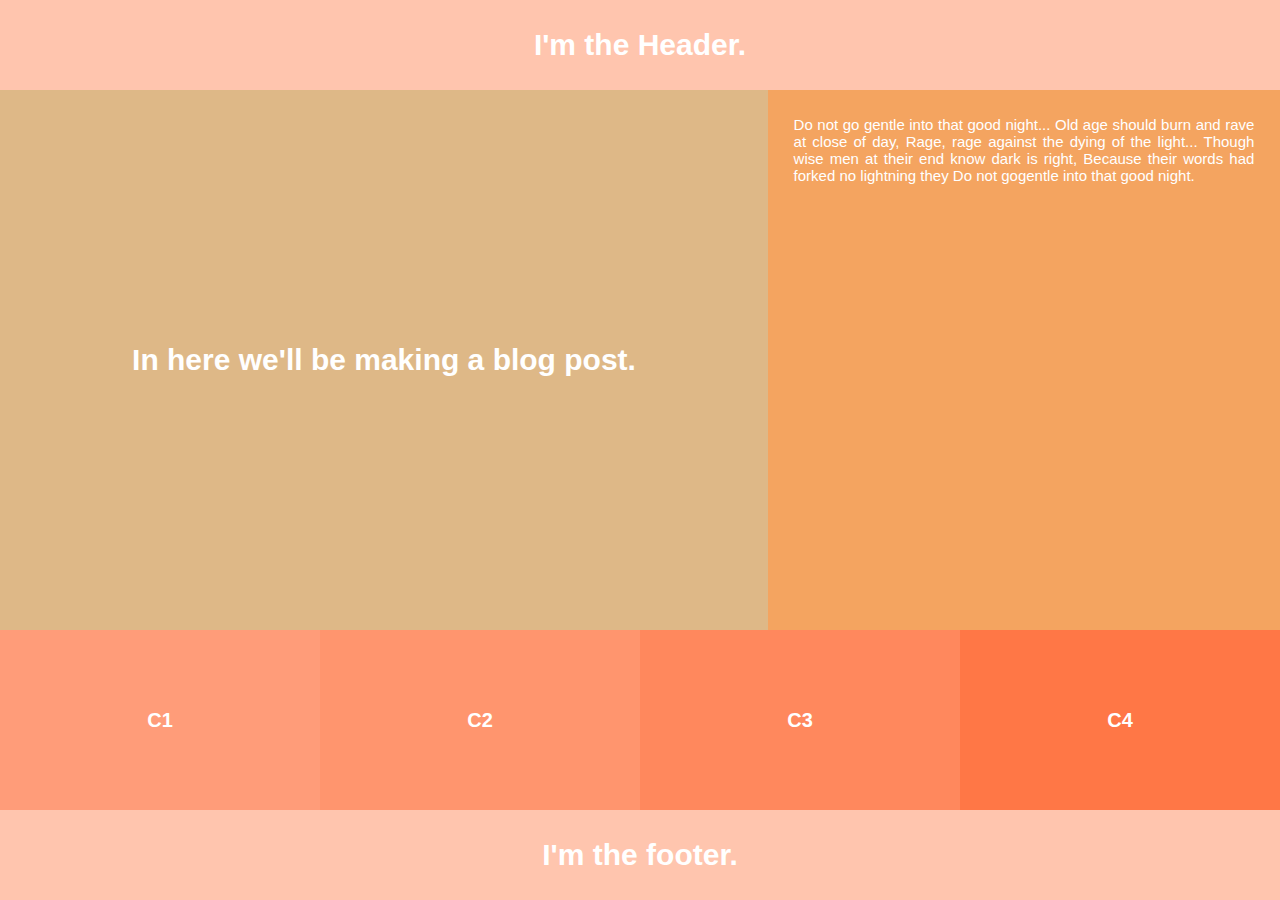
==== gitTestingWebpage/index.html @ e15b5311 "Finished working on the general layout as specified by the client (sorry fot the last commit message" ====
<!DOCTYPE html>
<html lang="en">
  <head>
    <meta charset="UTF-8" />
    <meta http-equiv="X-UA-Compatible" content="IE=edge" />
    <meta name="viewport" content="width=device-width, initial-scale=1.0" />
    <link rel="stylesheet" href="CSS/stylesheet.css" />
    <title>BlogPost</title>
  </head>
  <body>
    <header>
      <h2>I'm the Header.</h2>
      <nav class="navBar"></nav>
    </header>
    <main>
      <article class="art1">
        <h1>In here we'll be making a blog post.</h1>
        <p>
          Do not go gentle into that good night... Old age should burn and rave
          at close of day, Rage, rage against the dying of the light... Though
          wise men at their end know dark is right, Because their words had
          forked no lightning they Do not gogentle into that good night.
        </p>
      </article>
      <div class="container">
        <div class="container__C1">C1</div>
        <div class="container__C2">C2</div>
        <div class="container__C3">C3</div>
        <div class="container__C4">C4</div>
      </div>
    </main>
    <footer>
      <h2>I'm the footer.</h2>
    </footer>
  </body>
</html>
---- gitTestingWebpage/CSS/stylesheet.css ----
/* Main Document style */

* {
  box-sizing: border-box;
  margin: 0;
  padding: 0;
}
html {
  font-size: 6.25%;
  text-align: center;
  font-family: Helvetica, Arial, sans-serif;
}

body {
  width: 100%;
  height: 100;
  font-size: 100%;
}

/* Main Webpage style */

header {
  display: flex;
  justify-content: center;
  align-items: center;
  width: 100vw;
  height: 10vh;
  background-color: rgb(255, 197, 174);
}
main {
  display: flex;
  flex-wrap: wrap;
  width: 100vw;
  height: 80vh;
  background-color: lightyellow;
}
footer {
  display: flex;
  justify-content: center;
  align-items: center;
  width: 100vw;
  height: 10vh;
  background-color: rgb(255, 197, 174);
}

/* Article Styling */

.art1 {
  display: flex;
  height: 60vh;
  width: 100vw;
  font-size: 30rem;
}

h1 {
  display: block;
  display: flex;
  justify-content: center;
  align-items: center;
  font-weight: 900;
  font-size: 30rem;
  color: rgb(255, 255, 255);
  background-color: burlywood;
  width: 60%;
  text-align: left;
  padding: 2%;
}

h2 {
  display: block;
  font-size: 30rem;
  color: rgb(255, 255, 255);
  box-shadow: rgb(255, 118, 64, 0.5);
}

p {
  padding: 2%;
  display: block;
  width: 40%;
  background-color: sandybrown;
  color: white;
  text-align: justify;
  font-size: 15rem;
}

/* Boxes Styling */

.container {
  background-color: coral;
  display: flex;
  flex-wrap: wrap;
  width: 100%;
  height: 20vh;
  color: white;
  font-family: Helvetica, Arial, sans-serif;
  font-weight: 900;
  font-size: 20rem;
}

.container__C1,
.container__C2,
.container__C3,
.container__C4 {
  width: 25%;
  display: flex;
  justify-content: center;
  align-items: center;
}

.container__C1 {
  background-color: rgb(255, 156, 121);
}
.container__C2 {
  background-color: rgb(255, 149, 110);
}
.container__C3 {
  background-color: rgb(255, 136, 93);
}
.container__C4 {
  background-color: rgb(255, 119, 70);
}
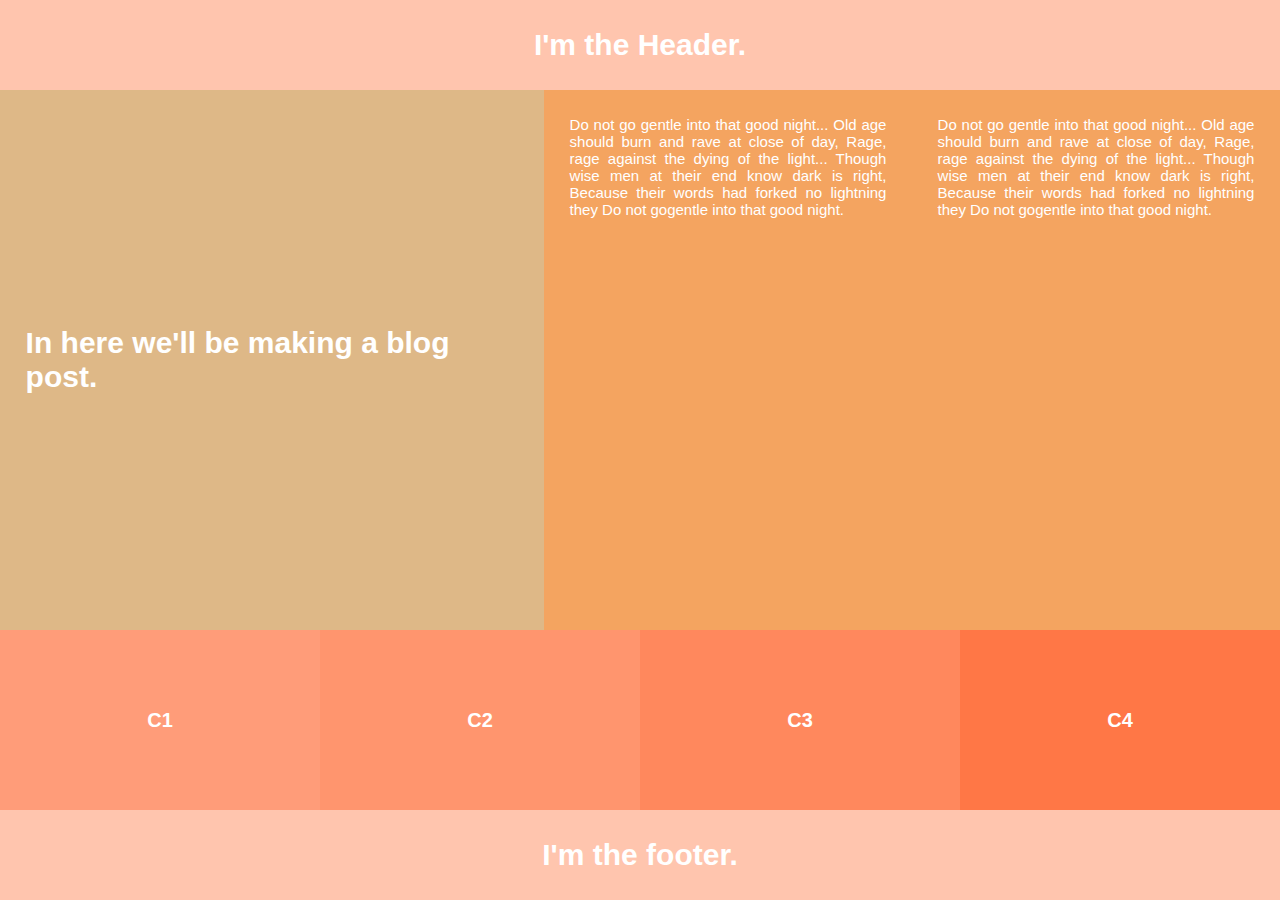
==== commit f181efa9: "Added another paragraph." ====
--- a/gitTestingWebpage/index.html
+++ b/gitTestingWebpage/index.html
@@ -21,6 +21,12 @@
           wise men at their end know dark is right, Because their words had
           forked no lightning they Do not gogentle into that good night.
         </p>
+        <p>
+          Do not go gentle into that good night... Old age should burn and rave
+          at close of day, Rage, rage against the dying of the light... Though
+          wise men at their end know dark is right, Because their words had
+          forked no lightning they Do not gogentle into that good night.
+        </p>
       </article>
       <div class="container">
         <div class="container__C1">C1</div>
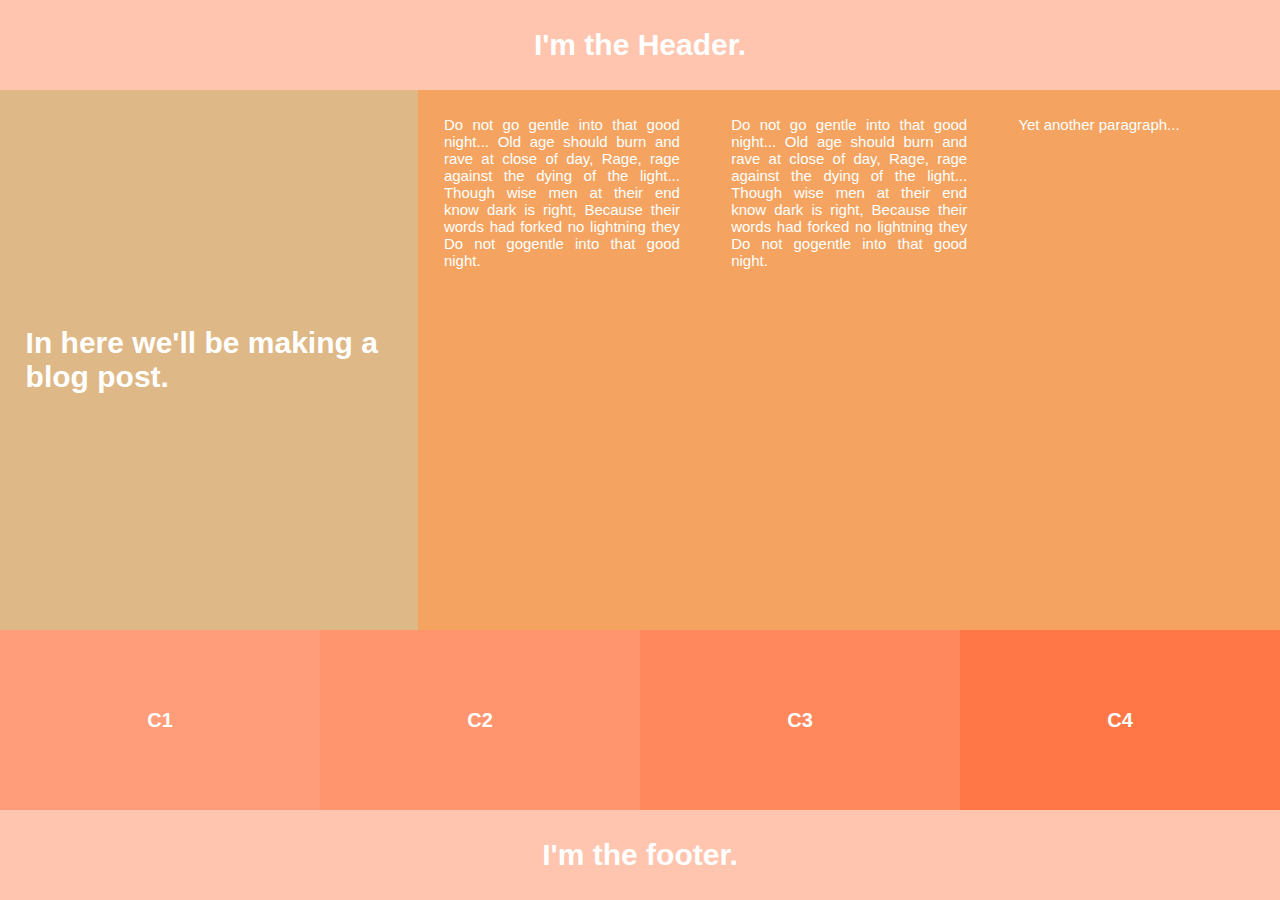
==== commit e7ea9aa1: "Added another paragraph and changed back page title..." ====
--- a/gitTestingWebpage/index.html
+++ b/gitTestingWebpage/index.html
@@ -5,7 +5,7 @@
     <meta http-equiv="X-UA-Compatible" content="IE=edge" />
     <meta name="viewport" content="width=device-width, initial-scale=1.0" />
     <link rel="stylesheet" href="CSS/stylesheet.css" />
-    <title>BlogPost</title>
+    <title>The Blog</title>
   </head>
   <body>
     <header>
@@ -27,6 +27,7 @@
           wise men at their end know dark is right, Because their words had
           forked no lightning they Do not gogentle into that good night.
         </p>
+	<p>Yet another paragraph...</p>
       </article>
       <div class="container">
         <div class="container__C1">C1</div>
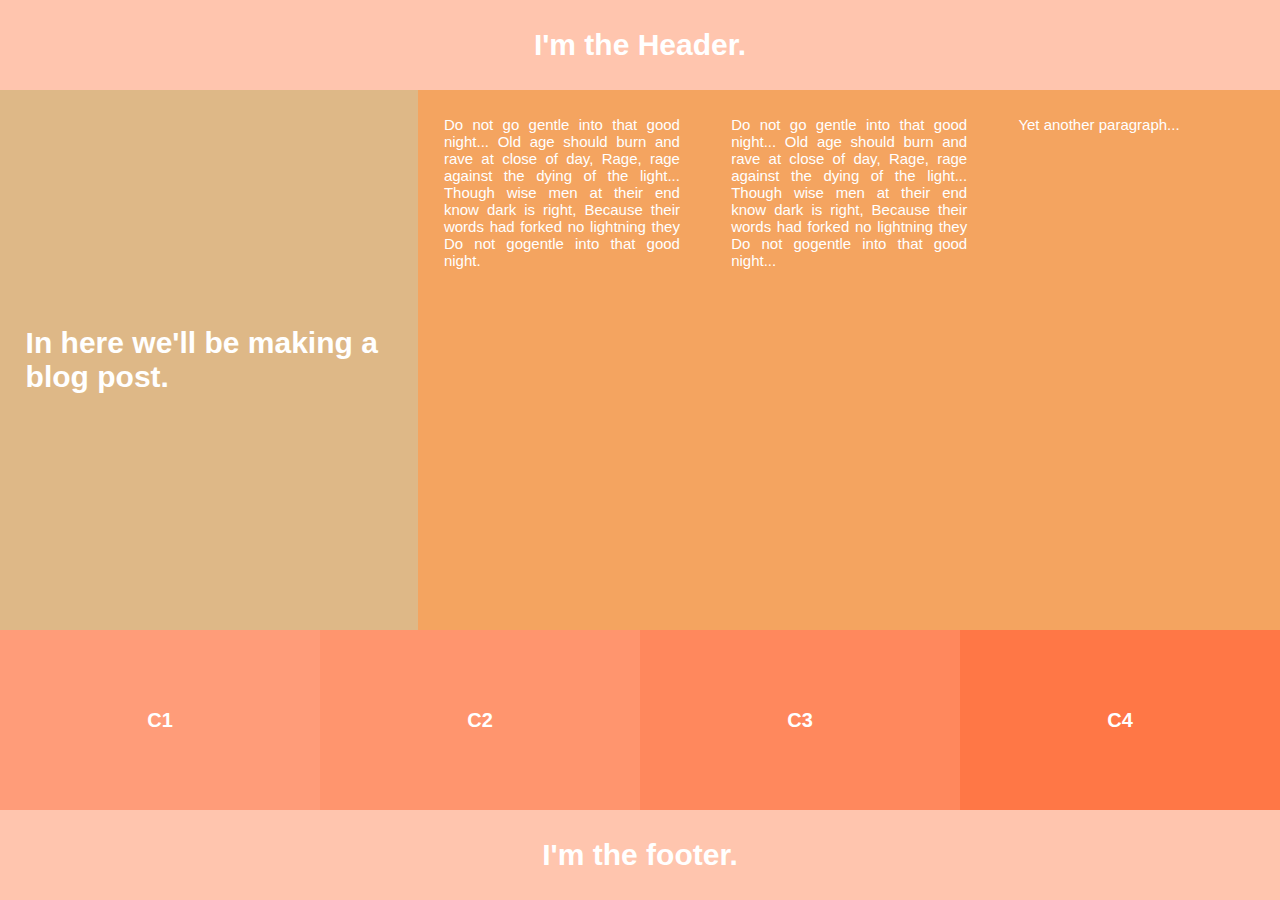
==== commit 6cafb209: "added to the end three points..." ====
--- a/gitTestingWebpage/index.html
+++ b/gitTestingWebpage/index.html
@@ -25,7 +25,7 @@
           Do not go gentle into that good night... Old age should burn and rave
           at close of day, Rage, rage against the dying of the light... Though
           wise men at their end know dark is right, Because their words had
-          forked no lightning they Do not gogentle into that good night.
+          forked no lightning they Do not gogentle into that good night...
         </p>
 	<p>Yet another paragraph...</p>
       </article>
